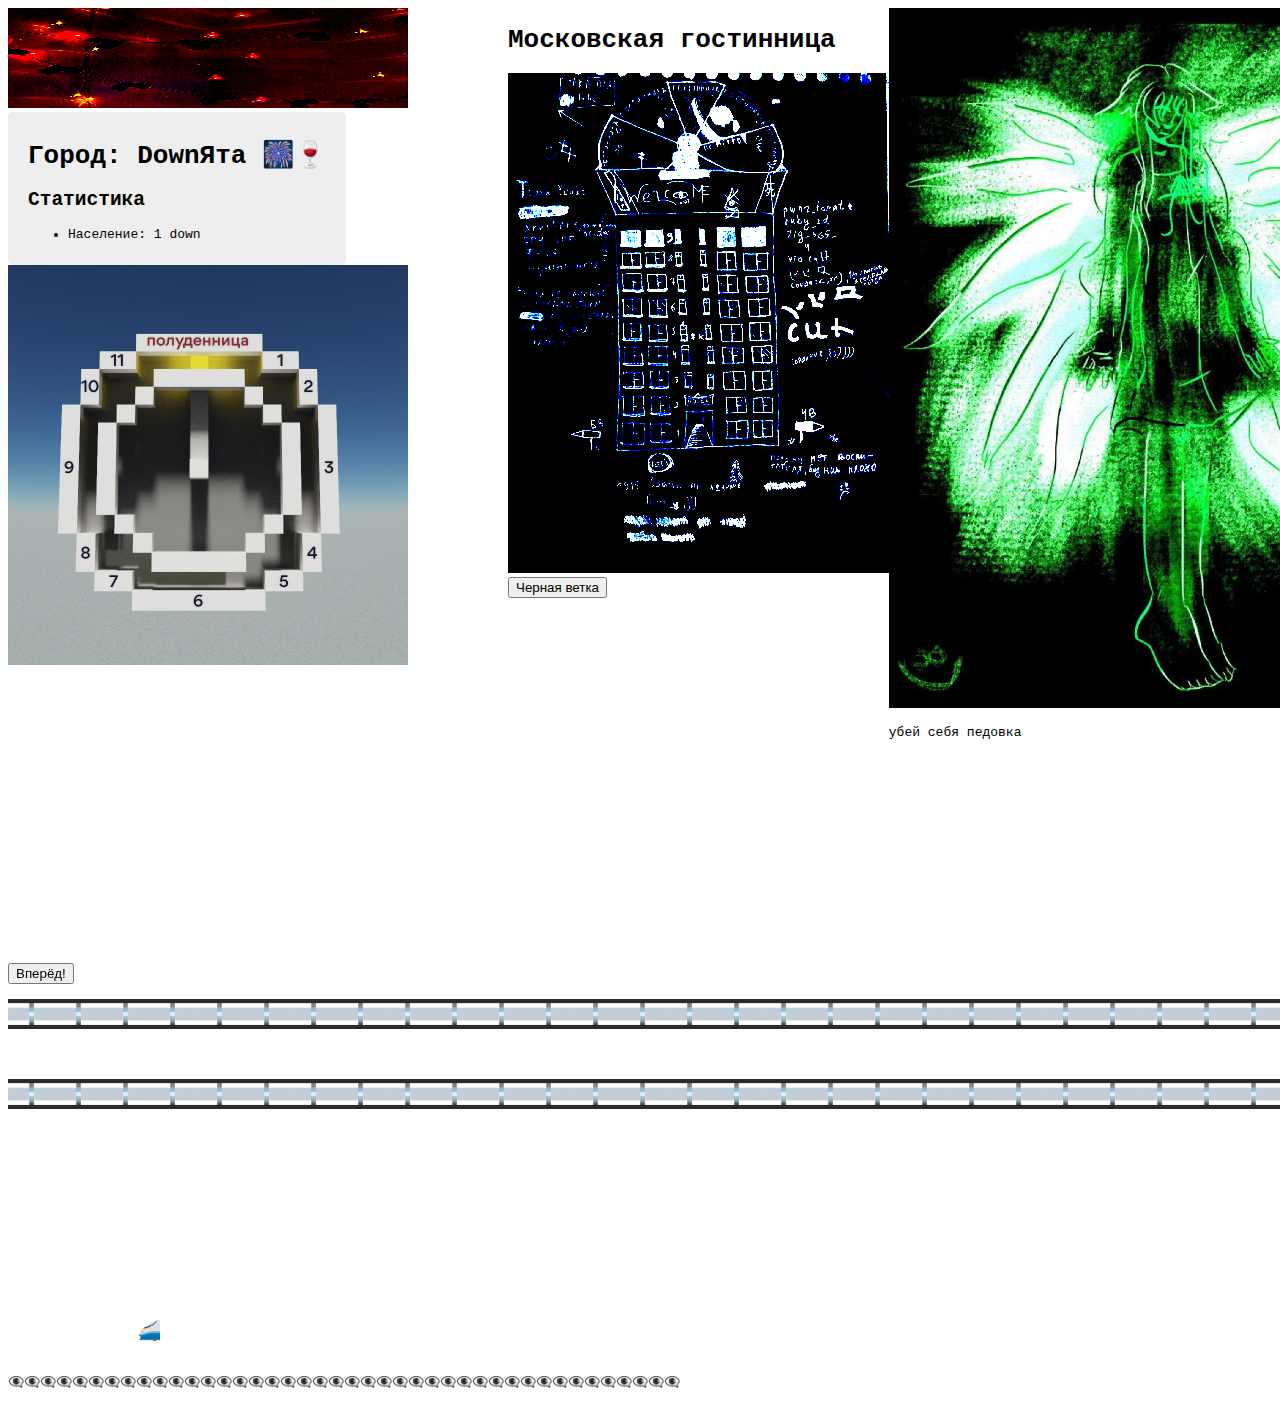
==== index.html @ 2c96cd5a "ref" ====
<!DOCTYPE html>
<html lang="ru">
   <head>
      <meta charset="UTF-8" />
      <meta name="viewport" content="width=device-width, initial-scale=1.0" />
      <title>Булька карабулька</title>
      <link rel="stylesheet" href="style.css" />
   </head>
   <body>
      <div class="downyata">
         <div class="col">
            <div class="wrap">
               <img class="a" src="./images/bg.jpg" width="400" height="100" />
               <div class="stat">
                  <h1>Город: DownЯта 🎆🍷</h1>
                  <h2>Статистика</h2>
                  <ul>
                     <li>Население: 1 down</li>
                  </ul>
               </div>
               <img src="./images/clock.jpg" width="400" />
            </div>

            <div class="gosti">
               <h1>Московская гостинница</h1>
               <img src="./images/mpa.jpg" class="gostinnia" height="500" />
               <div>
                  <button class="chvBtn">Черная ветка</button>
               </div>
            </div>

            <div>
               <img src="./images/Сая.jpg" height="700" class="сая" />
               <p>убей себя педовка</p>
            </div>

            <div>
               <button class="downBtn">НА 1 этаж</button><br />
               <canvas class="elevator" width="80" height="920"></canvas>
            </div>

            <div>
               <img src="./images/blb yf[eq (1).jpg" alt="" width="300" />
               <img src="./images/иди нахуй.jpg" alt="" width="300" />
            </div>
         </div>

         <div class="magistral">
            <button class="bvBtn">Вперёд!</button><br><br>
            <canvas class="can" width="1500" height="300"></canvas>
            <h2>Магистраль 🚄</h2>
            <div>
               <div>
                  <span class="nameV nameBV">[БВ]</span>
                  <span class="bv"></span>
               </div>
               <div class="ice"></div>
               <div>
                  <span class="nameV nameCHV">[ЧВ]</span>
                  <span class="chv"></span>
               </div>
            </div>
         </div>
      </div>

      <div class="c-mag"></div>

      <script src="./script.js"></script>
   </body>
</html>
---- style.css ----
.downyata {
   font-family: monospace;
}

.col {
   display: flex;
}

.a {
   filter: contrast(300%);
}

.stat {
   padding: 10px 20px;
   border-radius: 5px;
   background-color: #eee;
   width: fit-content;
}

.gostinnia {
   filter: contrast(3000%) invert(100%);
}

.gosti {
   margin-left: 100px;
}

.nameV {
	font-weight: 900;
}

.magistral {
	margin-top: 10px;
	/* background-color: black; */
	color: white;
	width: fit-content;
}

.elevator {
	height: 900px;
	padding: 10px;
	background-color: black;
	width: fit-content;
}

.cabine {
	width: 60px;
	height: 80px;
	background-color: red;
	border-radius: 4px;
}
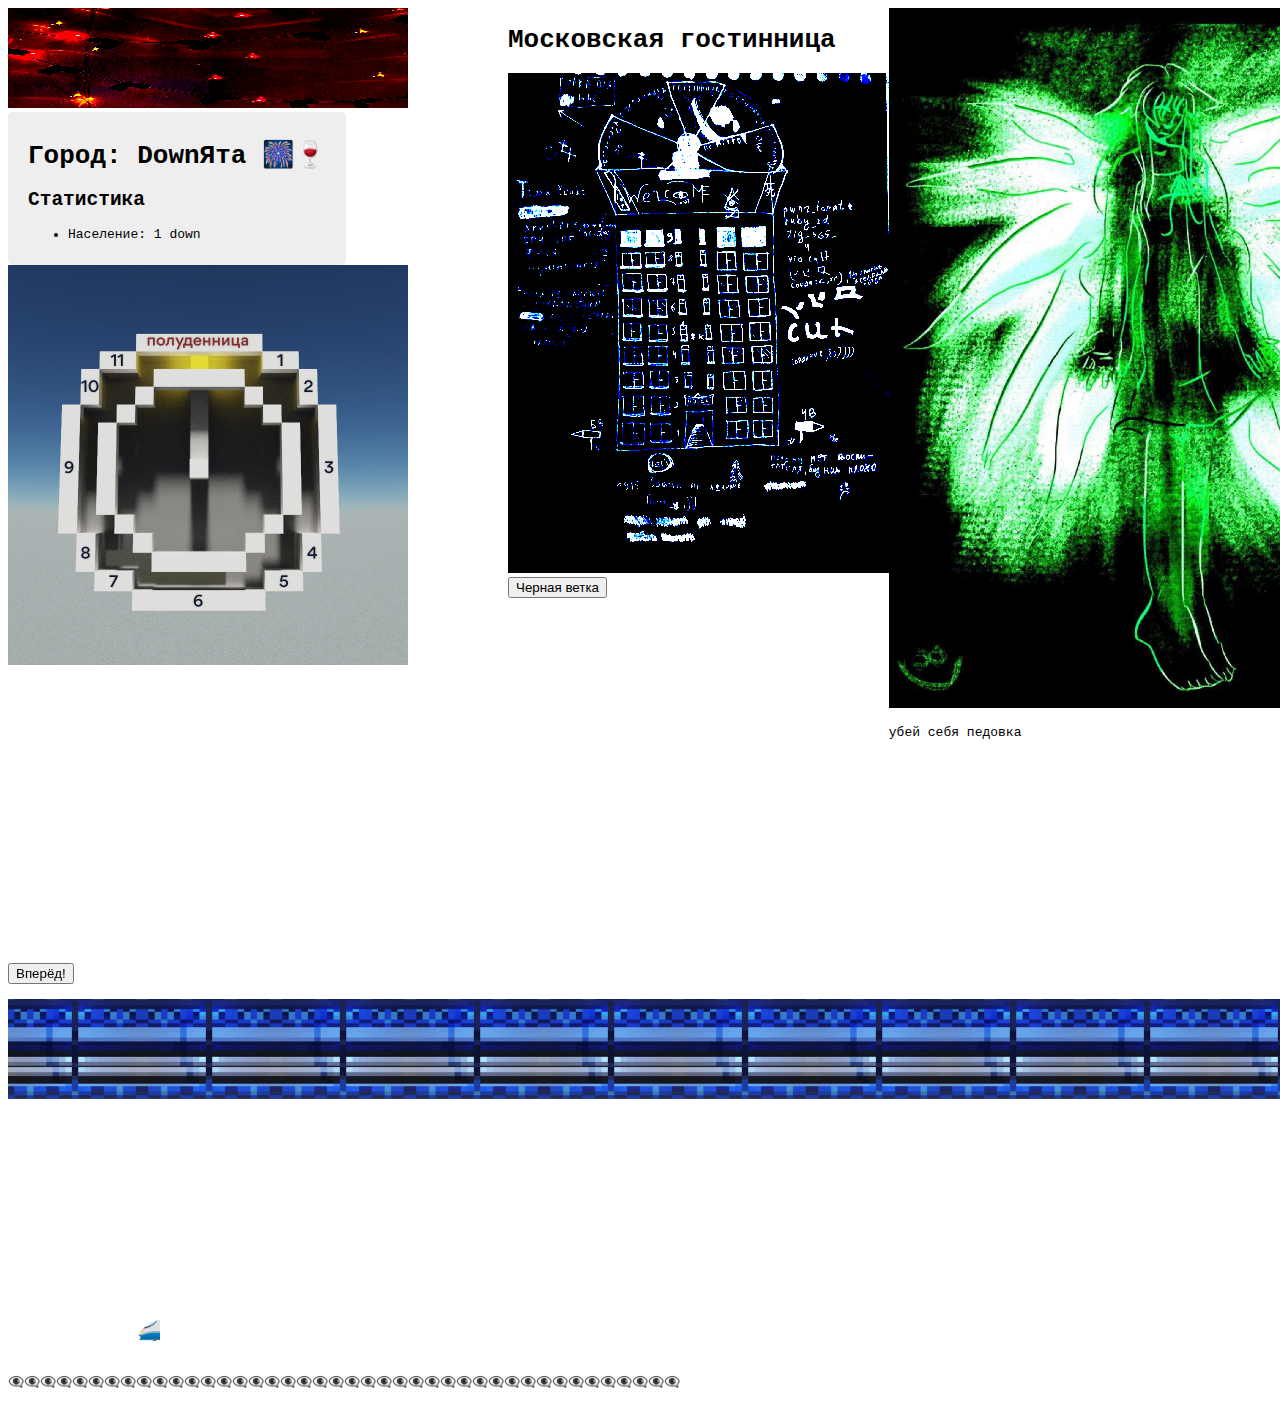
==== commit 48243a66: "ref" ====
--- a/index.html
+++ b/index.html
@@ -65,6 +65,6 @@
 
       <div class="c-mag"></div>
 
-      <script src="./script.js"></script>
+      <script src="./script.js" type="module"></script>
    </body>
 </html>
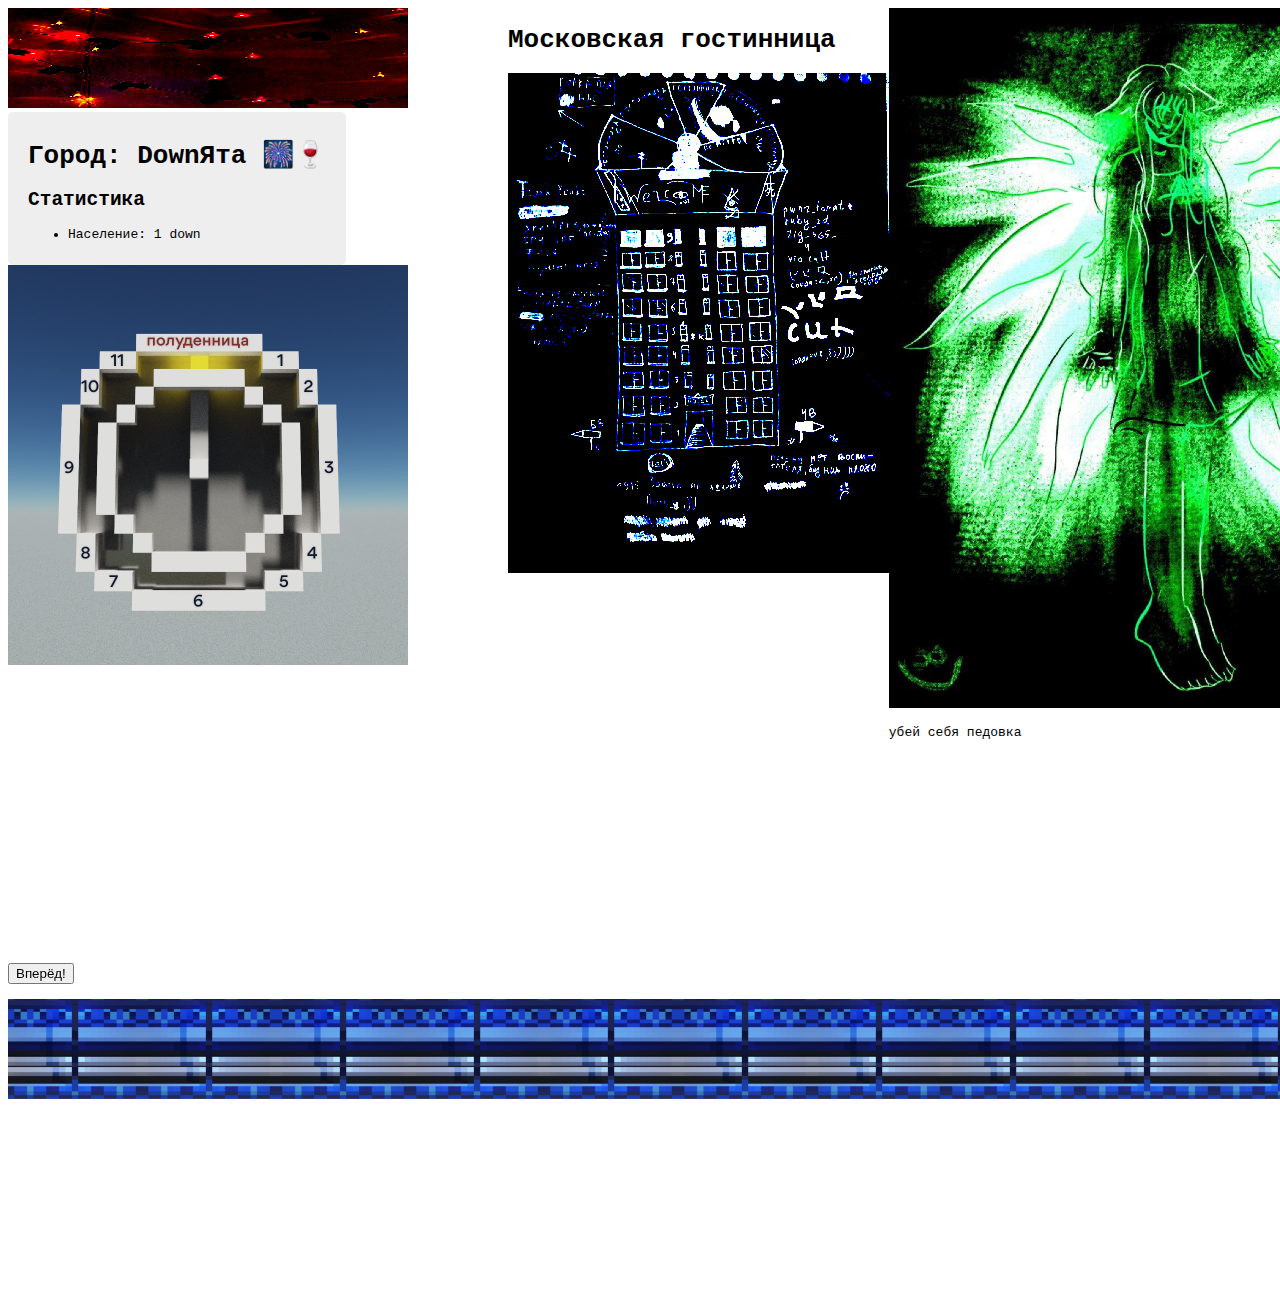
==== commit 0a155e86: "ref" ====
--- a/index.html
+++ b/index.html
@@ -24,9 +24,6 @@
             <div class="gosti">
                <h1>Московская гостинница</h1>
                <img src="./images/mpa.jpg" class="gostinnia" height="500" />
-               <div>
-                  <button class="chvBtn">Черная ветка</button>
-               </div>
             </div>
 
             <div>
@@ -48,18 +45,6 @@
          <div class="magistral">
             <button class="bvBtn">Вперёд!</button><br><br>
             <canvas class="can" width="1500" height="300"></canvas>
-            <h2>Магистраль 🚄</h2>
-            <div>
-               <div>
-                  <span class="nameV nameBV">[БВ]</span>
-                  <span class="bv"></span>
-               </div>
-               <div class="ice"></div>
-               <div>
-                  <span class="nameV nameCHV">[ЧВ]</span>
-                  <span class="chv"></span>
-               </div>
-            </div>
          </div>
       </div>
 
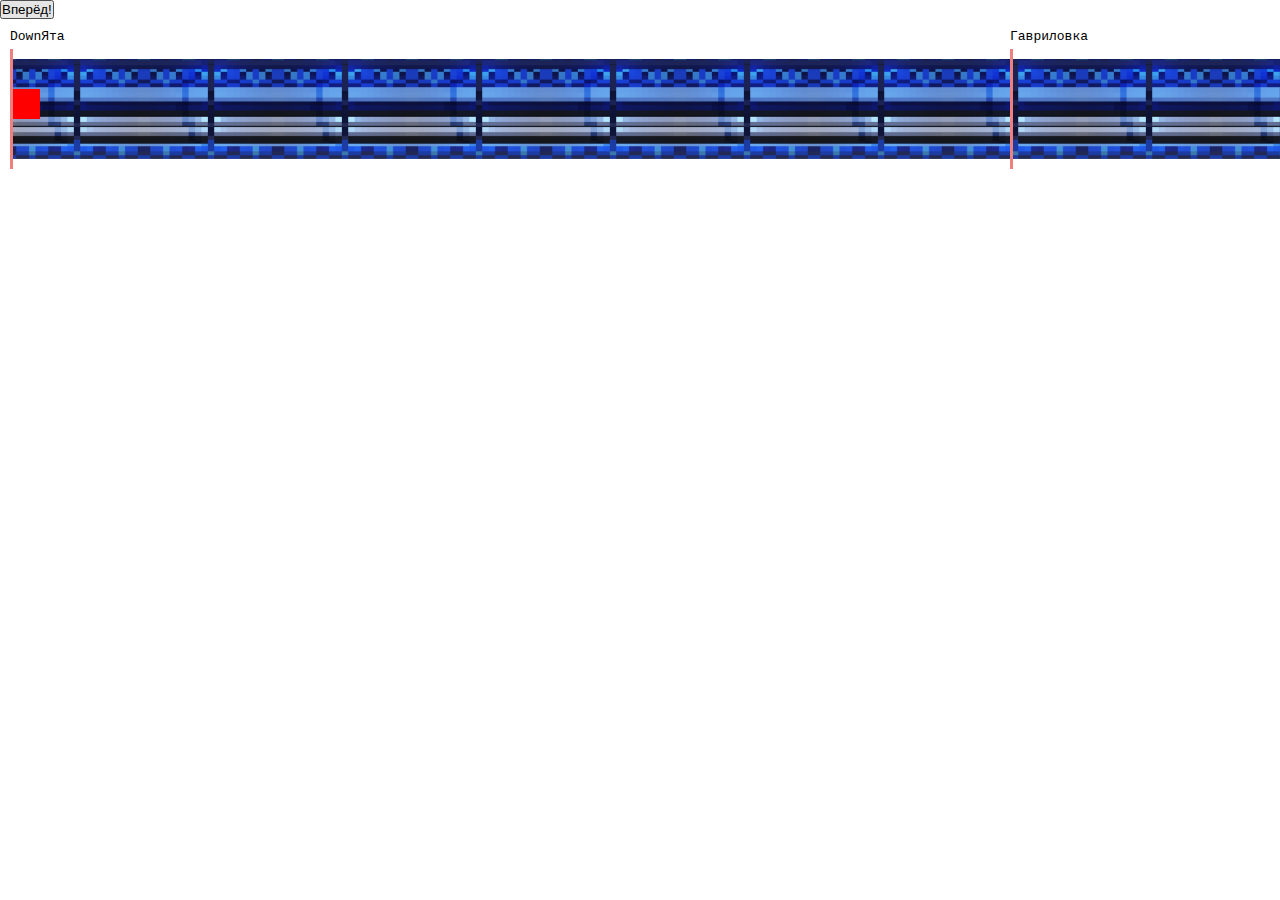
==== commit 0e528e4b: "ref" ====
--- a/index.html
+++ b/index.html
@@ -4,11 +4,12 @@
       <meta charset="UTF-8" />
       <meta name="viewport" content="width=device-width, initial-scale=1.0" />
       <title>Булька карабулька</title>
+      <link rel="stylesheet" href="reset.css" />
       <link rel="stylesheet" href="style.css" />
    </head>
    <body>
       <div class="downyata">
-         <div class="col">
+         <!-- <div class="col">
             <div class="wrap">
                <img class="a" src="./images/bg.jpg" width="400" height="100" />
                <div class="stat">
@@ -40,15 +41,14 @@
                <img src="./images/blb yf[eq (1).jpg" alt="" width="300" />
                <img src="./images/иди нахуй.jpg" alt="" width="300" />
             </div>
-         </div>
+         </div> -->
 
+         <button class="bvBtn">Вперёд!</button><br /><br /><br />
          <div class="magistral">
-            <button class="bvBtn">Вперёд!</button><br><br>
-            <canvas class="can" width="1500" height="300"></canvas>
+            <div class="train"></div>
+            <!-- <canvas class="can" width="1500" height="300"></canvas> -->
          </div>
       </div>
-
-      <div class="c-mag"></div>
 
       <script src="./script.js" type="module"></script>
    </body>
--- a/style.css
+++ b/style.css
@@ -26,26 +26,54 @@
 }
 
 .nameV {
-	font-weight: 900;
+   font-weight: 900;
 }
 
 .magistral {
-	margin-top: 10px;
-	/* background-color: black; */
-	color: white;
-	width: fit-content;
+   display: flex;
+   margin-top: 10px;
+   margin-left: 10px;
+   position: relative;
+}
+
+.road {
+   width: 134px;
+   height: 100px;
+}
+
+.train {
+   position: absolute;
+   top: 30px;
+   left: 0;
+   width: 30px;
+   height: 30px;
+   background-color: red;
+}
+
+.magistral__sity {
+   position: absolute;
+   top: -30px;
+   display: flex;
+}
+.magistral__sity::before {
+   content: "";
+   position: absolute;
+   top: 20px;
+   height: 120px;
+   width: 3px;
+   background-color: lightcoral;
 }
 
 .elevator {
-	height: 900px;
-	padding: 10px;
-	background-color: black;
-	width: fit-content;
+   height: 900px;
+   padding: 10px;
+   background-color: black;
+   width: fit-content;
 }
 
 .cabine {
-	width: 60px;
-	height: 80px;
-	background-color: red;
-	border-radius: 4px;
-}+   width: 60px;
+   height: 80px;
+   background-color: red;
+   border-radius: 4px;
+}
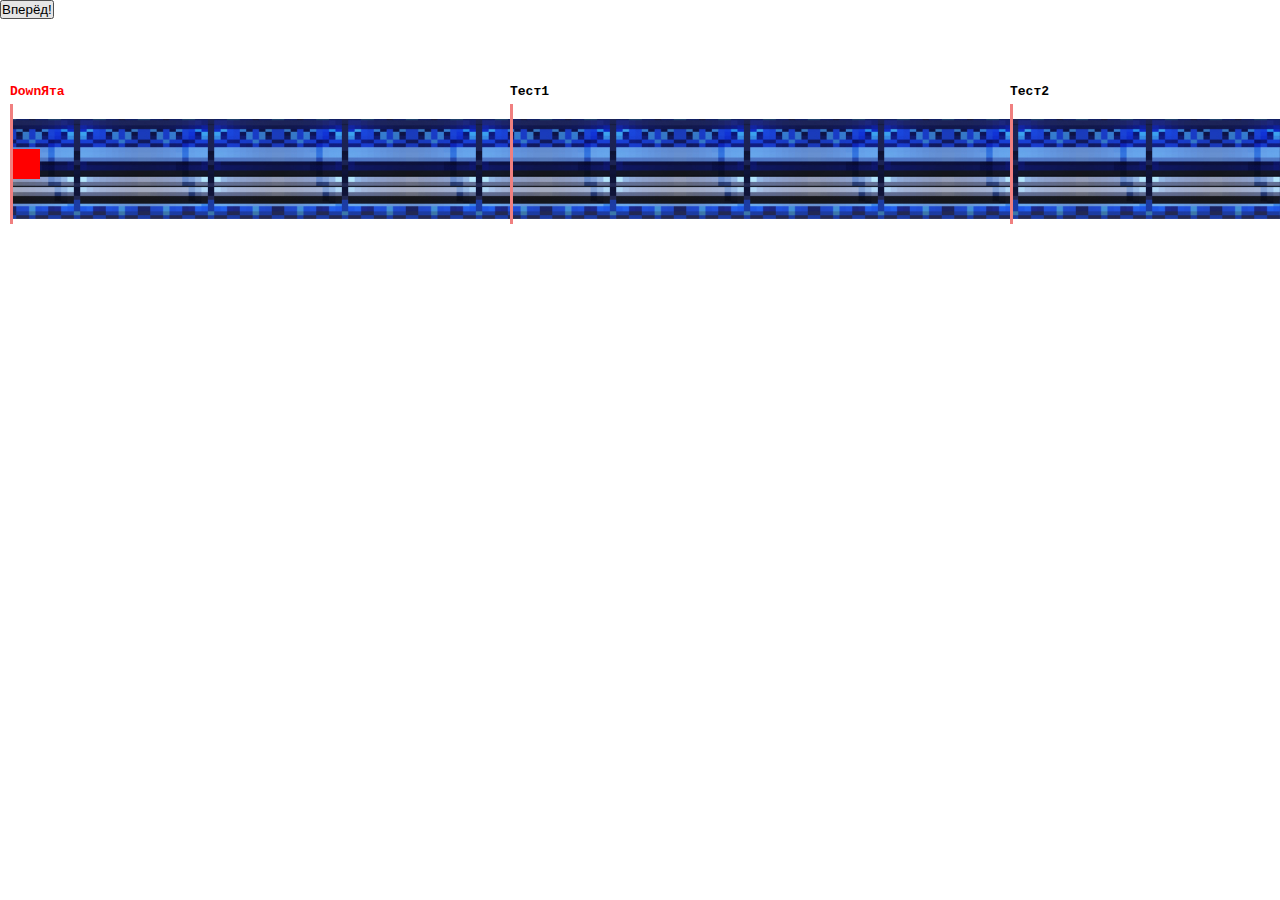
==== commit 12c3f8c0: "magistral-go v2" ====
--- a/index.html
+++ b/index.html
@@ -43,9 +43,10 @@
             </div>
          </div> -->
 
-         <button class="bvBtn">Вперёд!</button><br /><br /><br />
+         <button class="bvBtn">Вперёд!</button>
          <div class="magistral">
-            <div class="train"></div>
+            <div class="magistral__train"></div>
+				<div class="magistral__timer"></div>
             <!-- <canvas class="can" width="1500" height="300"></canvas> -->
          </div>
       </div>
--- a/style.css
+++ b/style.css
@@ -31,17 +31,18 @@
 
 .magistral {
    display: flex;
-   margin-top: 10px;
+   margin-top: 100px;
    margin-left: 10px;
    position: relative;
+	width: fit-content;
 }
 
-.road {
+.magistral__road {
    width: 134px;
    height: 100px;
 }
 
-.train {
+.magistral__train {
    position: absolute;
    top: 30px;
    left: 0;
@@ -52,8 +53,9 @@
 
 .magistral__sity {
    position: absolute;
-   top: -30px;
-   display: flex;
+   top: -35px;
+	font-weight: 700;
+	
 }
 .magistral__sity::before {
    content: "";
@@ -62,6 +64,14 @@
    height: 120px;
    width: 3px;
    background-color: lightcoral;
+}
+
+.magistral__timer {
+	display: none;
+	position: absolute;
+	top: -55px;
+	left: 0;
+	color: #333;
 }
 
 .elevator {
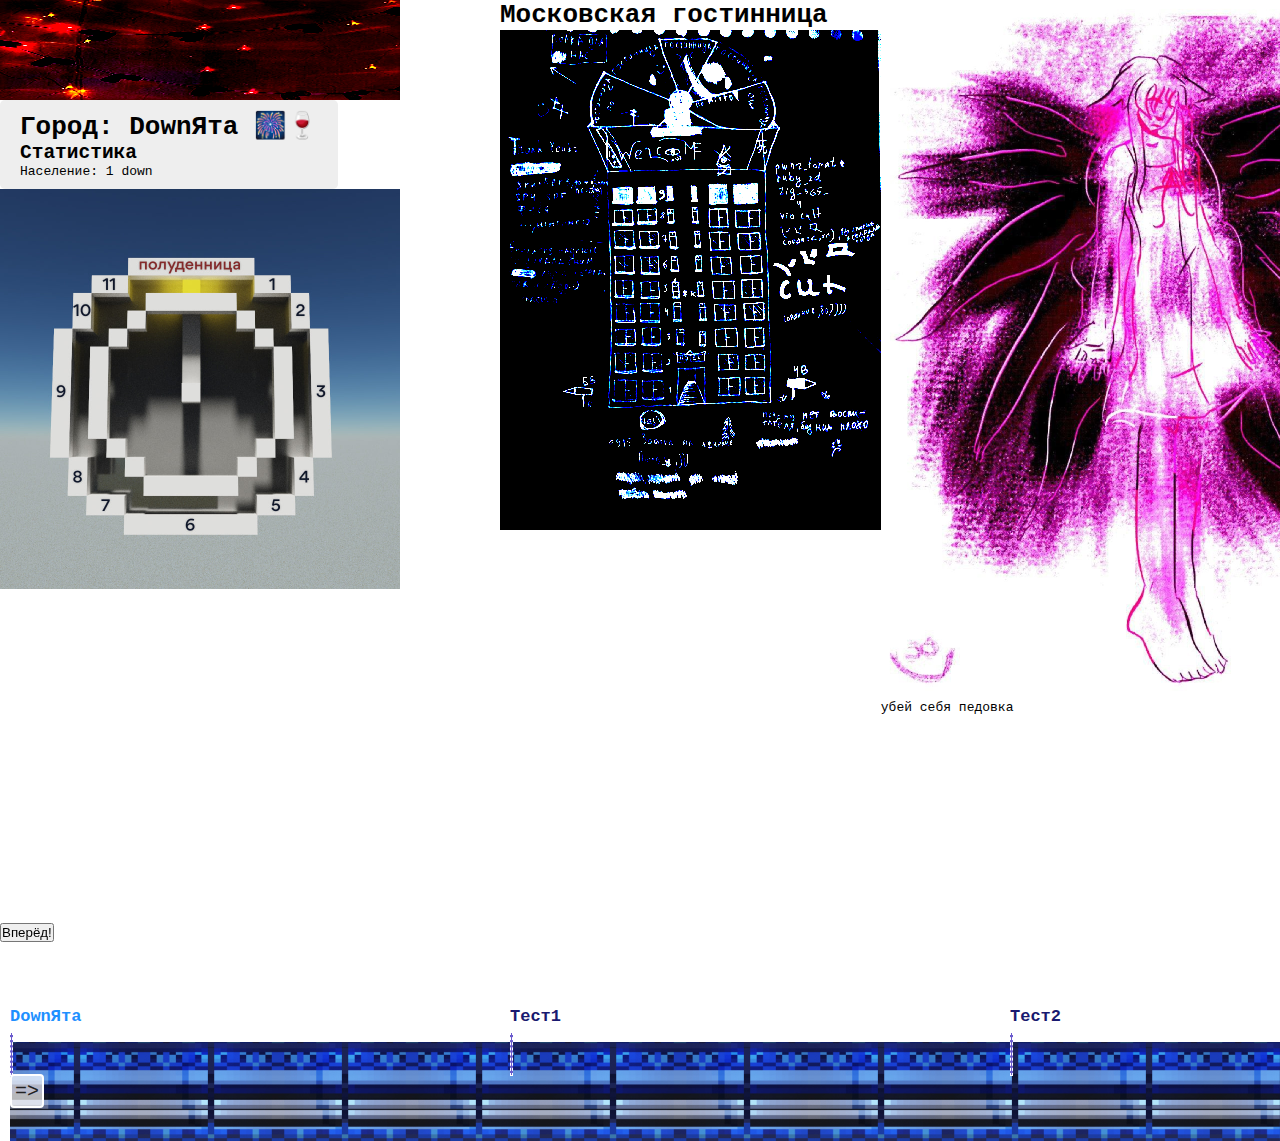
==== commit 7ad9ce4f: "magistral-go v3" ====
--- a/index.html
+++ b/index.html
@@ -9,7 +9,7 @@
    </head>
    <body>
       <div class="downyata">
-         <!-- <div class="col">
+         <div class="col">
             <div class="wrap">
                <img class="a" src="./images/bg.jpg" width="400" height="100" />
                <div class="stat">
@@ -41,13 +41,15 @@
                <img src="./images/blb yf[eq (1).jpg" alt="" width="300" />
                <img src="./images/иди нахуй.jpg" alt="" width="300" />
             </div>
-         </div> -->
+         </div>
 
          <button class="bvBtn">Вперёд!</button>
          <div class="magistral">
-            <div class="magistral__train"></div>
-				<div class="magistral__timer"></div>
-            <!-- <canvas class="can" width="1500" height="300"></canvas> -->
+            <div class="magistral__train">=></div>
+            <div class="magistral__timer">
+               <span class="timer__label">Go</span>
+               <span class="timer__content"></span>
+            </div>
          </div>
       </div>
 
--- a/style.css
+++ b/style.css
@@ -34,7 +34,7 @@
    margin-top: 100px;
    margin-left: 10px;
    position: relative;
-	width: fit-content;
+   width: fit-content;
 }
 
 .magistral__road {
@@ -44,34 +44,61 @@
 
 .magistral__train {
    position: absolute;
-   top: 30px;
+   top: 32px;
    left: 0;
-   width: 30px;
-   height: 30px;
-   background-color: red;
+   width: 34px;
+   height: 34px;
+   background-color: rgba(255, 255, 255, 0.7);
+   border-radius: 4px;
+   font-size: 20px;
+   color: #222;
+   display: flex;
+   justify-content: center;
+   align-items: center;
+   border: 2px solid white;
+   z-index: 10;
+}
+
+.magistral__train.reverse {
+   transform: rotateY(180deg);
 }
 
 .magistral__sity {
    position: absolute;
    top: -35px;
-	font-weight: 700;
-	
+   font-weight: 700;
+	color: midnightblue;
+	font-size: 17px;
 }
+
 .magistral__sity::before {
    content: "";
    position: absolute;
-   top: 20px;
-   height: 120px;
+   top: 25px;
+   height: 44px;
    width: 3px;
-   background-color: lightcoral;
+   background-color: slateblue;
+	border: 1px dashed white;
 }
 
 .magistral__timer {
-	display: none;
-	position: absolute;
-	top: -55px;
-	left: 0;
-	color: #333;
+   display: none;
+   position: absolute;
+   top: -55px;
+   left: 0;
+   color: #333;
+}
+
+.timer__label {
+	font-weight: 700;
+	color: white;
+	padding: 0 2px;
+   background-color: slateblue;
+   border-radius: 4px;
+}
+
+.timer__content {
+	margin-left: 2px;
 }
 
 .elevator {
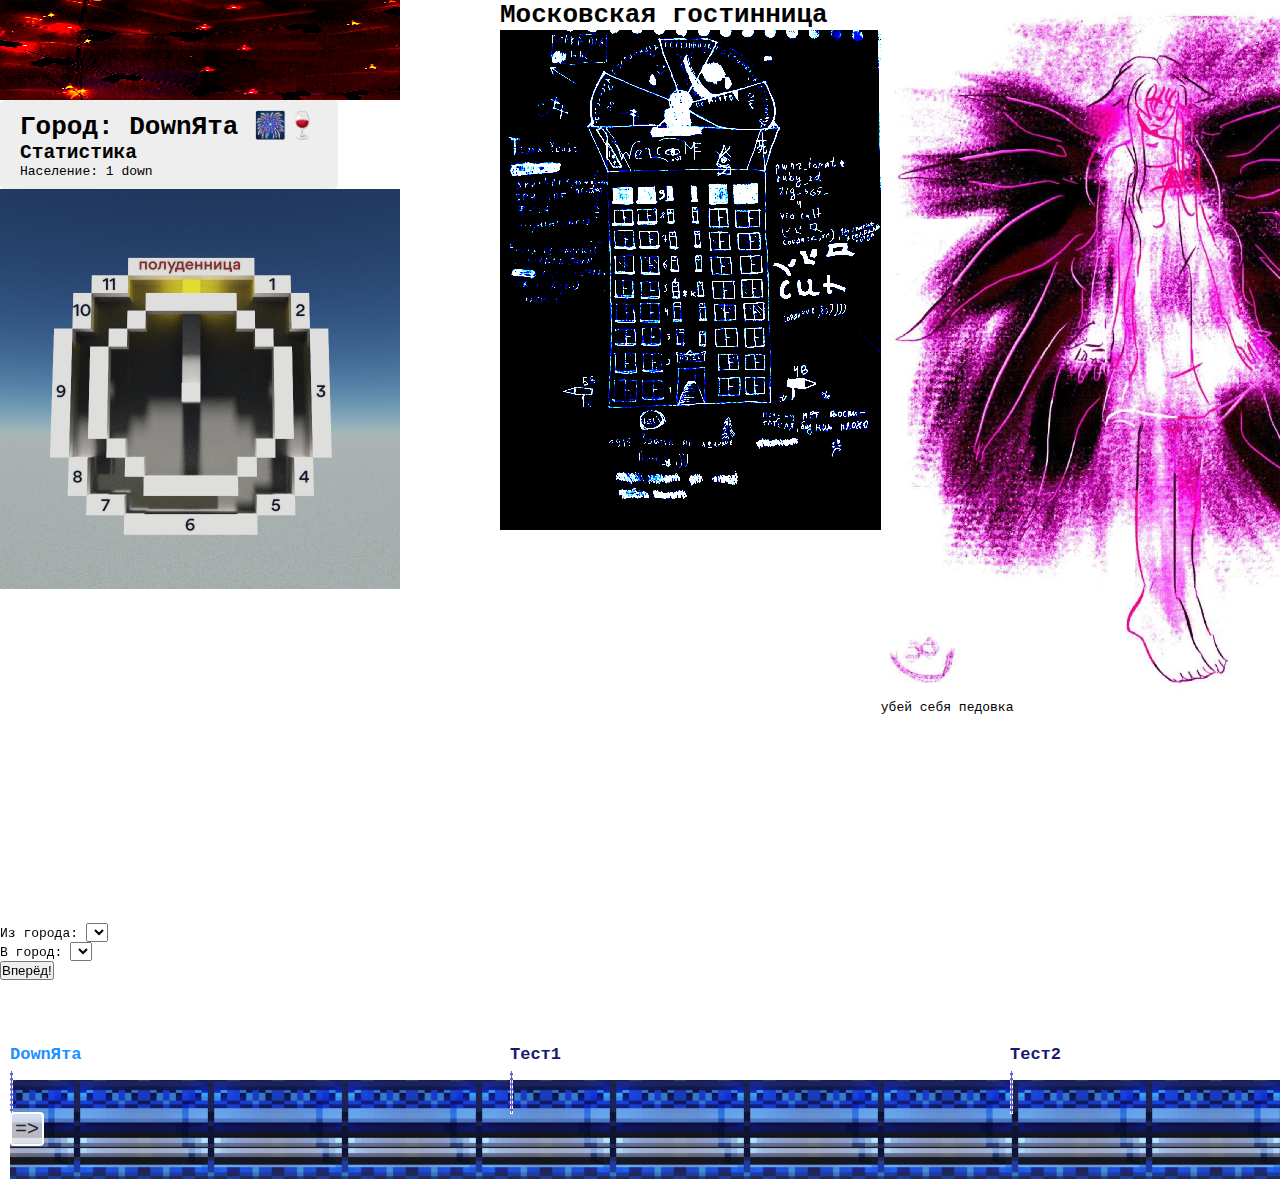
==== commit 05c7985f: "magistral-go v4" ====
--- a/index.html
+++ b/index.html
@@ -43,7 +43,17 @@
             </div>
          </div>
 
-         <button class="bvBtn">Вперёд!</button>
+         <div class="magistral__paper">
+            <div>
+               <label for="fromSity">Из города:</label>
+               <select name="fromSity" id="fromSity"></select>
+            </div>
+            <div>
+               <label for="toSity">В город:</label>
+               <select name="toSity" id="toSity"></select>
+            </div>
+            <button class="bvBtn">Вперёд!</button>
+         </div>
          <div class="magistral">
             <div class="magistral__train">=></div>
             <div class="magistral__timer">
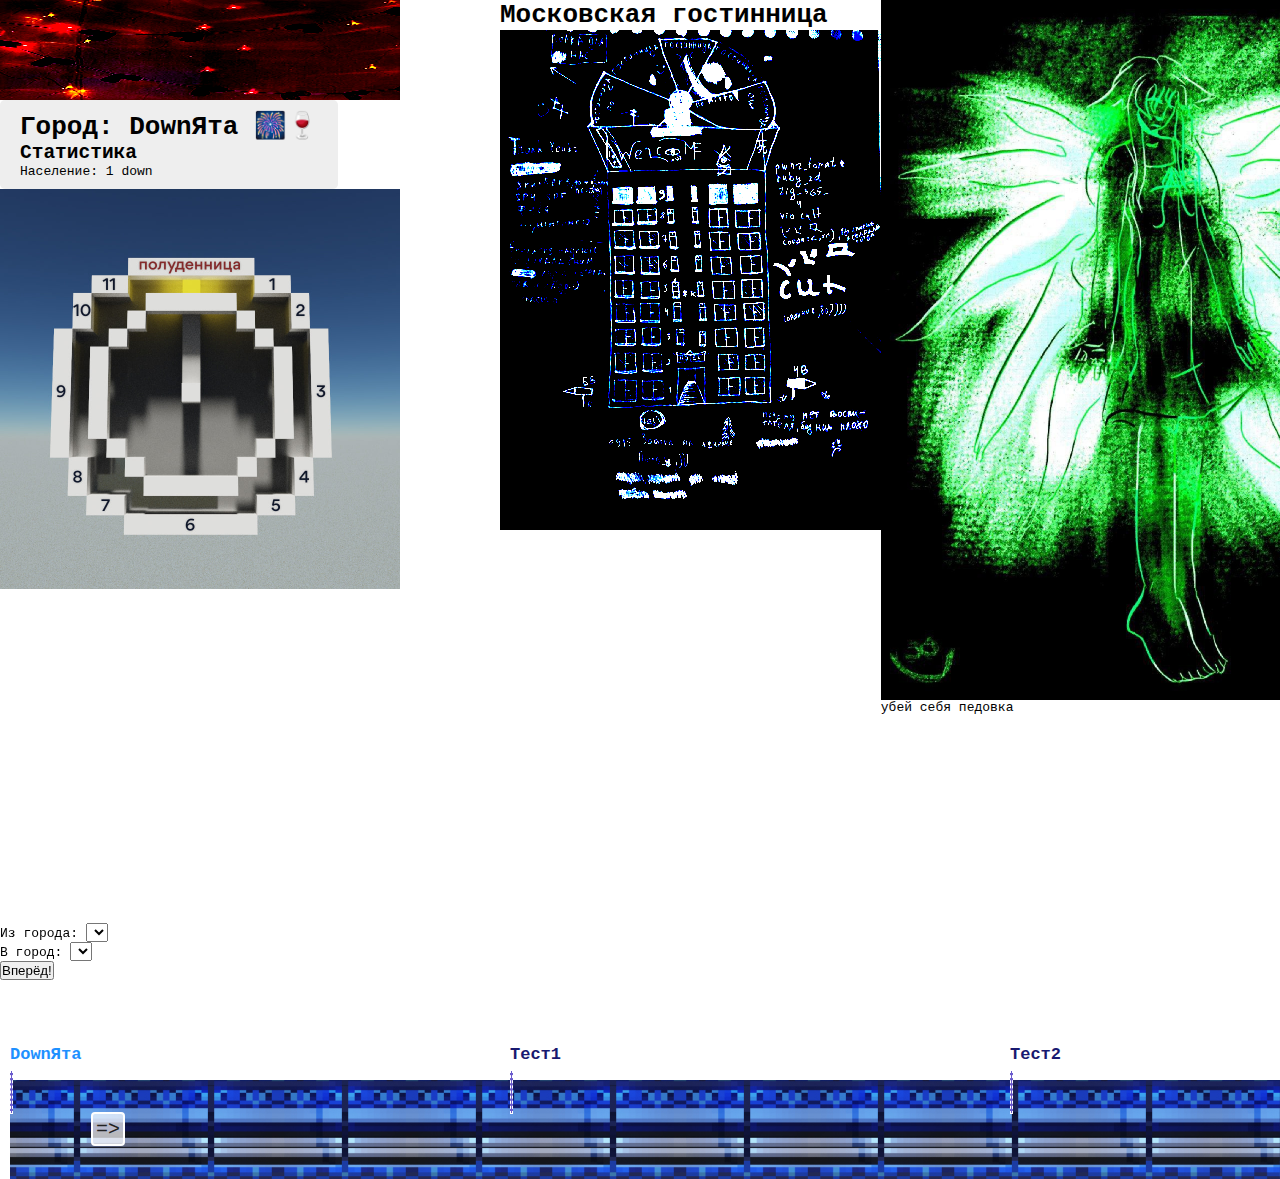
==== commit 79fd5d03: "v6" ====
--- a/index.html
+++ b/index.html
@@ -54,11 +54,12 @@
             </div>
             <button class="bvBtn">Вперёд!</button>
          </div>
-         <div class="magistral">
-            <div class="magistral__train">=></div>
-            <div class="magistral__timer">
-               <span class="timer__label">Go</span>
-               <span class="timer__content"></span>
+
+         <div class="line line--blue">
+            <div class="line__train">=></div>
+            <div class="line__timer">
+               <span class="line__timer-label">Go</span>
+               <span class="line__timer-content"></span>
             </div>
          </div>
       </div>
--- a/style.css
+++ b/style.css
@@ -29,7 +29,7 @@
    font-weight: 900;
 }
 
-.magistral {
+.line {
    display: flex;
    margin-top: 100px;
    margin-left: 10px;
@@ -37,12 +37,12 @@
    width: fit-content;
 }
 
-.magistral__road {
+.line__road {
    width: 134px;
    height: 100px;
 }
 
-.magistral__train {
+.line__train {
    position: absolute;
    top: 32px;
    left: 0;
@@ -59,29 +59,29 @@
    z-index: 10;
 }
 
-.magistral__train.reverse {
+.line__train.reverse {
    transform: rotateY(180deg);
 }
 
-.magistral__sity {
+.line__sity {
    position: absolute;
    top: -35px;
    font-weight: 700;
-	color: midnightblue;
-	font-size: 17px;
+   color: midnightblue;
+   font-size: 17px;
 }
 
-.magistral__sity::before {
+.line__sity::before {
    content: "";
    position: absolute;
    top: 25px;
    height: 44px;
    width: 3px;
    background-color: slateblue;
-	border: 1px dashed white;
+   border: 1px dashed white;
 }
 
-.magistral__timer {
+.line__timer {
    display: none;
    position: absolute;
    top: -55px;
@@ -89,16 +89,16 @@
    color: #333;
 }
 
-.timer__label {
-	font-weight: 700;
-	color: white;
-	padding: 0 2px;
+.line__timer-label {
+   font-weight: 700;
+   color: white;
+   padding: 0 2px;
    background-color: slateblue;
    border-radius: 4px;
 }
 
-.timer__content {
-	margin-left: 2px;
+.line__timer-content {
+   margin-left: 2px;
 }
 
 .elevator {
